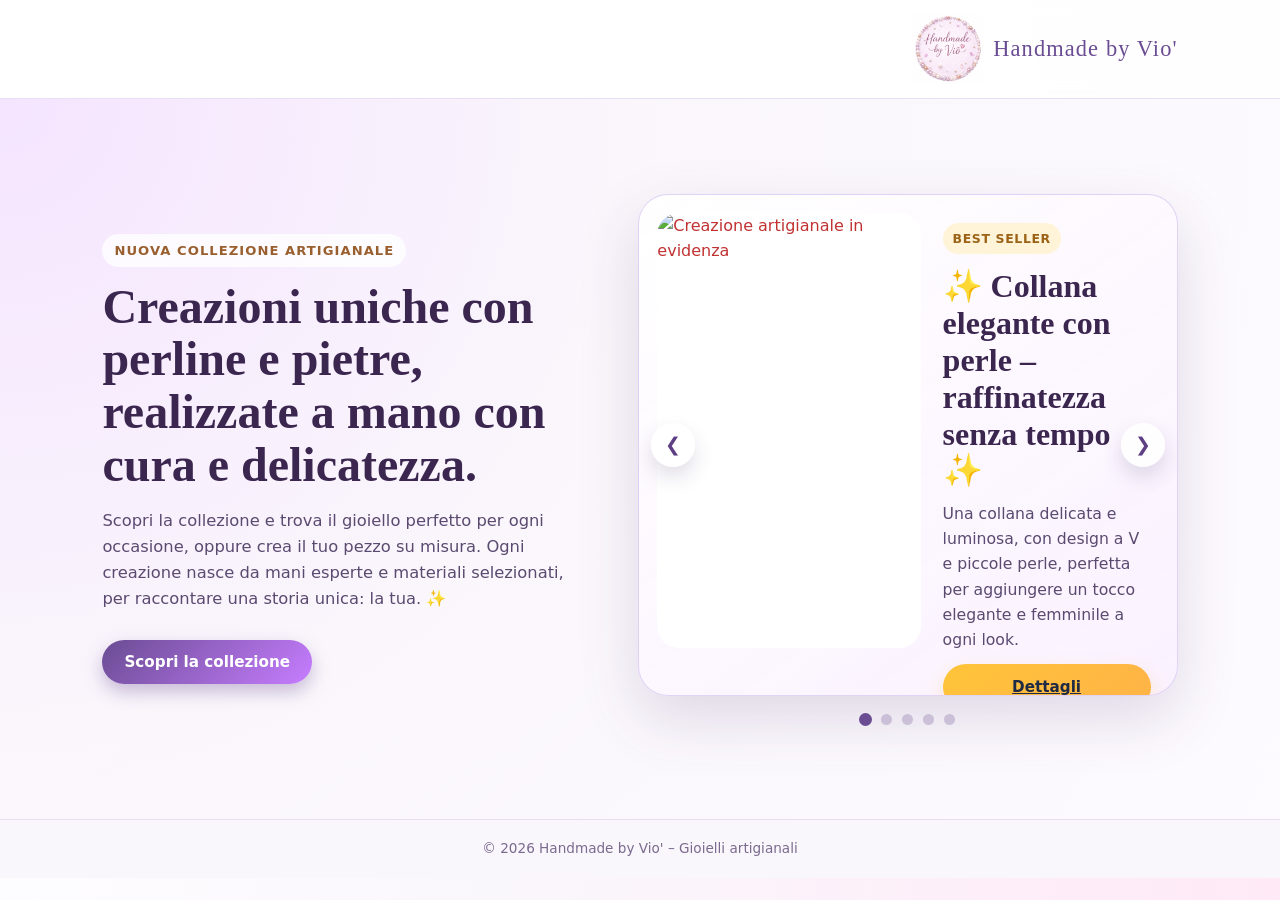
==== index.html @ b8d73b39 "Update image sources in index.html" ====
<!DOCTYPE html>
<html lang="it">
<head>
    <meta charset="UTF-8">
    <meta name="viewport" content="width=device-width, initial-scale=1.0">
    <title>Handmade by Vio'</title>
    <link rel="stylesheet" href="style.css?v=3">
</head>
<body>

<header class="main-header">
    <div class="logo"><img src="logo.jpg" alt="Logo Handmade by Vio'" class="logo-img" width="320" height="320" decoding="async">Handmade by Vio'</div>

</header>

<main>
    <section id="home" class="section hero">
        <div class="hero-content">
            <span class="hero-eyebrow">Nuova collezione artigianale</span>
            <h1>Creazioni uniche con perline e pietre, realizzate a mano con cura e delicatezza.</h1>
            <p>Scopri la collezione e trova il gioiello perfetto per ogni occasione, oppure crea il tuo pezzo su misura.
            Ogni creazione nasce da mani esperte e materiali selezionati, per raccontare una storia unica: la tua. ✨
            </p>
            <div class="hero-actions">
                <a href="iscriviti.html" class="btn-primary">Scopri la collezione</a>
            </div>
        </div>

        <div class="hero-showcase">
            <div class="carousel-window">
                <button class="carousel-arrow prev" type="button" aria-label="Foto precedente">&#10094;</button>

                <div class="carousel-track" aria-live="polite">
                    <article class="carousel-slide is-active">
                        <div class="carousel-image-wrap">
                            <img src="1.PNG.jpg" alt="Creazione artigianale in evidenza" class="carousel-image" width="900" height="900" decoding="async" fetchpriority="high">
                        </div>
                        <div class="carousel-copy">
                            <span class="carousel-tag">Best seller</span>
                            <h2>✨ Collana elegante con perle – raffinatezza senza tempo ✨</h2>
                            <p>Una collana delicata e luminosa, con design a V e piccole perle, perfetta per aggiungere un tocco elegante e femminile a ogni look.</p>
                            <a class="btn-paypal" href="https://ko-fi.com/s/4e75dc7862" target="_blank" rel="noopener noreferrer">Dettagli</a>
                        </div>
                    </article>

                    <article class="carousel-slide">
                        <div class="carousel-image-wrap">
                            <img src="[data-uri]" data-src="girasoli.jpg" alt="Dettaglio di una collezione handmade" class="carousel-image" width="900" height="588" decoding="async">
                        </div>
                        <div class="carousel-copy">
                            <span class="carousel-tag">Nuovi arrivi</span>
                            <h2>🌻Campo di girasoli🌻</h2>
                            <p>Collana fatta a mano, leggera e comoda da indossare, con colori personalizzabili per creare il tuo campo di girasoli perfetto.</p>
                            <a class="btn-paypal" href="https://ko-fi.com/s/fb41771885" target="_blank" rel="noopener noreferrer">Dettagli</a>
                        </div>
                    </article>

                    <article class="carousel-slide">
                        <div class="carousel-image-wrap">
                            <img src="[data-uri]" data-src="orecchini-rosa.jpg" alt="Vetrina handmade by Vio" class="carousel-image" width="900" height="1011" decoding="async">
                        </div>
                        <div class="carousel-copy">
                            <span class="carousel-tag">Idea regalo</span>
                            <h2>Pendenti con pietra 💖 </h2>
                            <p>Orecchini artigianali leggeri ed eleganti, con perle rosa e dettagli delicati, personalizzabili nei colori e nelle pietre.</p>
                            <a class="btn-paypal" href="https://ko-fi.com/s/811eda7bd0" target="_blank" rel="noopener noreferrer">Dettagli</a>

                        </div>
                    </article>

                    <article class="carousel-slide">
                        <div class="carousel-image-wrap">
                            <img src="[data-uri]" data-src="4.jpeg" alt="Prodotto artigianale in primo piano" class="carousel-image" width="900" height="483" decoding="async">
                        </div>
                        <div class="carousel-copy">
                            <span class="carousel-tag">Selezione</span>
                            <h2>Principessa 👸</h2>
                            <p>Una collana intrecciata a mano con piccole perle luminose, delicata ma d’impatto, personalizzabile per rispecchiare il tuo stile.</p>
                            <a class="btn-paypal" href="https://ko-fi.com/s/a9207902b9" target="_blank" rel="noopener noreferrer">Dettagli</a>
                        </div>
                    </article>

                    <article class="carousel-slide">
                        <div class="carousel-image-wrap">
                            <img src="[data-uri]" data-src="ciondolo.jpg" alt="Foto finale della collezione handmade" class="carousel-image" width="335" height="700" decoding="async">
                        </div>
                        <div class="carousel-copy">
                            <span class="carousel-tag">In evidenza</span>
                            <h2>Cuore con perle ❤️ </h2>
                            <p>Un ciondolo romantico, perfetto come regalo unico per una persona speciale.</p>
                            <a class="btn-paypal" href="https://ko-fi.com/s/1aa7f92076" target="_blank" rel="noopener noreferrer">Dettagli</a>

                        </div>
                    </article>
                </div>

                <button class="carousel-arrow next" type="button" aria-label="Foto successiva">&#10095;</button>
            </div>

            <div class="carousel-dots" aria-label="Selettore foto">
                <button class="carousel-dot is-active" type="button" aria-label="Vai alla foto 1"></button>
                <button class="carousel-dot" type="button" aria-label="Vai alla foto 2"></button>
                <button class="carousel-dot" type="button" aria-label="Vai alla foto 3"></button>
                <button class="carousel-dot" type="button" aria-label="Vai alla foto 4"></button>
                <button class="carousel-dot" type="button" aria-label="Vai alla foto 5"></button>
            </div>
        </div>
    </section>
</main>

<footer class="main-footer">
    <p>© 2026 Handmade by Vio' – Gioielli artigianali</p>
</footer>

<script src="script.js?v=3"></script>
</body>
</html>
---- style.css ----
/* RESET BASE */
.logo {
    display: flex;
    align-items: center;
    gap: 10px;
}

.logo-img {
    height: 70px;
    width: 70px;
    object-fit: contain;
}

* {
    box-sizing: border-box;
    margin: 0;
    padding: 0;
}

body {
    font-family: system-ui, -apple-system, BlinkMacSystemFont, "Segoe UI", sans-serif;
    background: radial-gradient(circle at top right, #ffe9f7, #faf7fc 50%, #ffffff);
    color: #c13131;
    line-height: 1.6;
    overflow-x: hidden;
}

body.shop-page {
    background:
        radial-gradient(circle at top left, rgba(244, 227, 255, 0.95), rgba(250, 247, 252, 0.88) 45%, rgba(253, 251, 255, 0.95)),
        linear-gradient(135deg, #fffaf7, #f8f1ff);
}

/* HEADER */
.main-header {
    position: sticky;
    top: 0;
    z-index: 100;
    display: flex;
    justify-content: space-between;
    align-items: center;
    flex-direction: row-reverse;
    padding: 14px 8%;
    background: rgba(255, 255, 255, 0.95);
    backdrop-filter: blur(10px);
    border-bottom: 1px solid #e6dff5;
}

.logo {
    font-family: "Playfair Display", serif;
    font-size: 1.4rem;
    color: #6a4c93;
    letter-spacing: 0.05em;
}

.main-nav a {
    margin-left: 20px;
    text-decoration: none;
    color: #4b3b63;
    font-weight: 500;
    font-size: 0.95rem;
    position: relative;
}

.main-nav a::after {
    content: "";
    position: absolute;
    left: 0;
    bottom: -4px;
    width: 0;
    height: 2px;
    background: #c77dff;
    transition: width 0.25s ease;
}

.main-nav a:hover::after {
    width: 100%;
}

/* SECTIONS */
.section {
    padding: 80px 8%;
}

/* HERO */
.hero {
    min-height: 80vh;
    display: grid;
    grid-template-columns: minmax(0, 0.95fr) minmax(320px, 1.05fr);
    align-items: center;
    gap: 48px;
    background:
        radial-gradient(circle at top left, rgba(244, 227, 255, 0.95), rgba(250, 247, 252, 0.88) 45%, rgba(253, 251, 255, 0.95)),
        linear-gradient(135deg, #fffaf7, #f8f1ff);
}

.hero-content {
    text-align: left;
}

.hero-eyebrow {
    display: inline-block;
    margin-bottom: 14px;
    padding: 6px 12px;
    border-radius: 999px;
    background: rgba(255, 255, 255, 0.8);
    color: #9a5f2e;
    font-size: 0.82rem;
    font-weight: 700;
    letter-spacing: 0.08em;
    text-transform: uppercase;
}

.hero-content h1 {
    font-family: "Playfair Display", serif;
    font-size: 3rem;
    margin-bottom: 16px;
    color: #3b264f;
    line-height: 1.1;
}

.hero-content p {
    max-width: 560px;
    margin: 0 0 28px;
    color: #5b4a70;
    font-size: 1.02rem;
}

.hero-actions {
    display: flex;
    flex-wrap: wrap;
    gap: 14px;
}

.hero-showcase {
    display: flex;
    flex-direction: column;
    gap: 18px;
}

.carousel-window {
    position: relative;
    min-height: 500px;
    border-radius: 30px;
    padding: 18px;
    overflow: hidden;
    background: linear-gradient(145deg, rgba(255, 255, 255, 0.96), rgba(250, 240, 255, 0.92));
    box-shadow: 0 22px 60px rgba(73, 48, 100, 0.16);
    border: 1px solid rgba(213, 195, 242, 0.7);
}

.carousel-track {
    position: relative;
    min-height: 464px;
}

.carousel-slide {
    position: absolute;
    inset: 0;
    display: grid;
    grid-template-columns: minmax(0, 1.1fr) minmax(220px, 0.9fr);
    gap: 18px;
    align-items: stretch;
    opacity: 0;
    transform: translateX(24px);
    pointer-events: none;
    transition: opacity 0.45s ease, transform 0.45s ease;
}

.carousel-slide.is-active {
    opacity: 1;
    transform: translateX(0);
    pointer-events: auto;
}

.carousel-image-wrap {
    position: relative;
    border-radius: 22px;
    overflow: hidden;
    background: #fff;
    height: clamp(320px, 34vw, 460px);
    min-height: 0;
}

.carousel-image {
    width: 100%;
    height: 100%;
    object-fit: cover;
    display: block;
}

.carousel-copy {
    display: flex;
    flex-direction: column;
    justify-content: center;
    padding: 10px 8px 10px 4px;
}

.carousel-tag {
    display: inline-block;
    align-self: flex-start;
    margin-bottom: 14px;
    padding: 6px 10px;
    border-radius: 999px;
    background: #fff3d8;
    color: #9c6317;
    font-size: 0.78rem;
    font-weight: 700;
    letter-spacing: 0.05em;
    text-transform: uppercase;
}

.carousel-copy h2 {
    font-family: "Playfair Display", serif;
    font-size: 2rem;
    line-height: 1.15;
    color: #3b264f;
    margin-bottom: 12px;
}

.carousel-copy p {
    color: #5b4a70;
    font-size: 0.98rem;
}

.carousel-arrow {
    position: absolute;
    top: 50%;
    transform: translateY(-50%);
    z-index: 2;
    width: 44px;
    height: 44px;
    border: none;
    border-radius: 50%;
    background: rgba(255, 255, 255, 0.94);
    color: #5e3f84;
    box-shadow: 0 10px 20px rgba(70, 49, 97, 0.16);
    cursor: pointer;
    font-size: 1.2rem;
}

.carousel-arrow.prev {
    left: 12px;
}

.carousel-arrow.next {
    right: 12px;
}

.carousel-dots {
    display: flex;
    justify-content: center;
    gap: 10px;
}

.carousel-dot {
    width: 11px;
    height: 11px;
    border-radius: 50%;
    border: none;
    background: rgba(106, 76, 147, 0.26);
    cursor: pointer;
    transition: transform 0.2s ease, background 0.2s ease;
}

.carousel-dot.is-active {
    background: #6a4c93;
    transform: scale(1.18);
}

.btn-primary,
.btn-secondary {
    display: inline-block;
    padding: 10px 22px;
    border-radius: 999px;
    border: none;
    cursor: pointer;
    font-weight: 600;
    font-size: 0.95rem;
    text-decoration: none;
    transition: transform 0.15s ease, box-shadow 0.15s ease, background 0.2s ease;
}

.btn-primary {
    background: linear-gradient(135deg, #6a4c93, #c77dff);
    color: #fff;
    box-shadow: 0 8px 18px rgba(106, 76, 147, 0.35);
}

.btn-primary:hover {
    transform: translateY(-1px);
    box-shadow: 0 10px 22px rgba(106, 76, 147, 0.45);
}

.btn-secondary {
    background: #fff;
    color: #6a4c93;
    border: 1px solid #d5c3f2;
}

.btn-secondary:hover {
    background: #f4ebff;
}

.btn-paypal {
    display: inline-flex;
    align-items: center;
    justify-content: center;
    width: 100%;
    margin-top: 12px;
    padding: 11px 18px;
    border: none;
    border-radius: 999px;
    background: linear-gradient(135deg, #ffc439, #ffb347);
    color: #1f2a44;
    font-weight: 700;
    font-size: 0.95rem;
    cursor: pointer;
    transition: transform 0.15s ease, box-shadow 0.15s ease;
    box-shadow: 0 10px 20px rgba(255, 196, 57, 0.3);
}

.btn-paypal:hover {
    transform: translateY(-1px);
    box-shadow: 0 14px 24px rgba(255, 196, 57, 0.36);
}

.payment-note {
    margin: 8px 4px 0;
    font-size: 0.82rem;
    line-height: 1.45;
    color: #6b5a80;
}

.paypal-setup-note {
    margin-top: 28px;
    padding: 18px 20px;
    border-radius: 20px;
    background: rgba(255, 255, 255, 0.82);
    border: 1px solid #ead7ff;
    color: #5b4a70;
    box-shadow: 0 14px 30px rgba(90, 60, 120, 0.08);
}

.paypal-setup-note h3 {
    margin-bottom: 8px;
    color: #3b264f;
    font-family: "Playfair Display", serif;
}

/* ABOUT */
.about {
    display: grid;
    grid-template-columns: minmax(0, 1.2fr) minmax(0, 1fr);
    gap: 40px;
    align-items: center;
}

.about-text h2 {
    font-family: "Playfair Display", serif;
    font-size: 2rem;
    margin-bottom: 12px;
    color: #3b264f;
}

.about-text p {
    color: #5b4a70;
}

.about-gallery {
    display: grid;
    grid-template-columns: repeat(2, 1fr);
    gap: 12px;
}

.about-img {
    background: linear-gradient(135deg, #e8d9ff, #fdfbff);
    border-radius: 16px;
    min-height: 120px;
}

/* SHOP */
.shop,
.contact {
    max-width: 100%;
    margin: 0;
    background: transparent;
}

.shop {
    padding: 0 8%;
}

.shop-header {
    max-width: 620px;
    margin-bottom: 32px;
}

.shop-title-row {
    display: flex;
    align-items: center;
    gap: 18px;
    margin-bottom: 12px;
}

.shop-title-image {
    display: block;
    width: clamp(120px, 16vw, 180px);
    aspect-ratio: 1 / 1;
    height: clamp(120px, 16vw, 180px);
    flex-shrink: 0;
    object-fit: cover;
    object-position: center 50%;
    border-radius: 50%;
    box-shadow: 0 10px 24px rgba(118, 88, 48, 0.12);
}

.shop h2 {
    font-family: "Playfair Display", serif;
    font-size: 2.3rem;
    line-height: 1.15;
    margin-bottom: 0;
    color: #3b264f;
}

.shop-subtitle {
    color: #6a5a82;
    font-size: 1rem;
    line-height: 1.7;
}

.shop-grid {
    display: grid;
    grid-template-columns: repeat(4, minmax(0, 1fr));
    gap: 12px;
    min-width: 0;
}

.product-card {
    background: #fff;
    border-radius: 18px;
    padding: 25px 20px;
    box-shadow: 0 10px 24px rgba(43, 34, 54, 0.06);
    display: flex;
    flex-direction: column;
    gap: 6px;
    width: 100%;
    max-width: 100%;/* più larga */
    min-height: auto; /* niente altezza forzata */
    min-width: 0;
    border: 1px solid rgba(106, 76, 147, 0.08);
    transition: transform 0.2s ease, box-shadow 0.2s ease;
}

.product-card:hover {
    transform: translateY(-4px);
    box-shadow: 0 16px 32px rgba(43, 34, 54, 0.1);
}


.product-card > img,
.product-img {
    width: 100%;
    height: 330px;
    display: block;
    object-fit: cover;
    object-position: center;
    background-size: cover;
    background-position: center;
    background-repeat: no-repeat;
    margin-bottom: 8px;
    border-radius: 14px;
    overflow: hidden;
}

.product-slider {
    position: relative;
    width: 100%;
    height: 330px;
    margin-bottom: 8px;
    border-radius: 14px;
    overflow: hidden;
}

.product-slider .product-img {
    margin-bottom: 0;
    display: none;
    height: 100%;
}

.product-slider .product-img.is-active {
    display: block;
}

.product-img.product-img-contain {
    object-fit: contain;
}

.product-slider-arrow {
    position: absolute;
    top: 50%;
    transform: translateY(-50%);
    z-index: 2;
    width: 40px;
    height: 40px;
    border: none;
    border-radius: 50%;
    background: rgba(255, 255, 255, 0.92);
    color: #5e3f84;
    box-shadow: 0 10px 20px rgba(70, 49, 97, 0.16);
    cursor: pointer;
    font-size: 1.15rem;
}

.product-slider-arrow.prev {
    left: 12px;
}

.product-slider-arrow.next {
    right: 12px;
}


/* QUI PUOI COLLEGARE LE TUE FOTO REALI
   sostituendo url("img/...") con i tuoi percorsi */
.img-1 { background-image: url("9.jpg"); }
.img-2 { background-image: url("img/orecchini_rosa_mappa.jpg"); }
.img-3 { background-image: url("img/collana_fiori_blu.jpg"); }
.img-4 { background-image: url("img/set_stella_blu.jpg"); }
.img-5 { background-image: url("img/orecchini_fiore_azzurro.jpg"); }
.img-6 { background-image: url("img/collana_delicata.jpg"); }

.product-card h3 {
    font-size: 1.1rem;
    line-height: 1.3;
    color: #3b264f;
    margin: 0;
    overflow-wrap: anywhere;
}

.product-desc {
    font-size: 0.95rem;
    line-height: 1.55;
    color: #6a5a82;
    margin: 0;
    flex-grow: 1;
    overflow-wrap: anywhere;
}

.product-price {
    font-weight: 700;
    font-size: 1.05rem;
    color: #6a4c93;
    margin-top: 4px;
    margin-bottom: 8px;
    overflow-wrap: anywhere;
}

.product-card .btn-paypal {
    margin-top: auto;
    text-align: center;
    min-width: 0;
}

/* CONTACT */
.contact {
    display: grid;
    grid-template-columns: minmax(0, 1.2fr) minmax(0, 1fr);
    gap: 40px;
    align-items: flex-start;
}

.contact-left h2 {
    font-family: "Playfair Display", serif;
    font-size: 2rem;
    margin-bottom: 10px;
    color: #3b264f;
}

.contact-left p {
    color: #5b4a70;
    margin-bottom: 18px;
}

.contact-form {
    background: #fff;
    border-radius: 18px;
    padding: 18px 18px 20px;
    box-shadow: 0 10px 24px rgba(43, 34, 54, 0.06);
    display: flex;
    flex-direction: column;
    gap: 10px;
}

.contact-form label {
    font-size: 0.85rem;
    font-weight: 600;
    color: #4b3b63;
}

.contact-form input,
.contact-form textarea {
    border-radius: 10px;
    border: 1px solid #d5c3f2;
    padding: 8px 10px;
    font-size: 0.9rem;
    font-family: inherit;
    outline: none;
    transition: border 0.15s ease, box-shadow 0.15s ease;
}

.contact-form input:focus,
.contact-form textarea:focus {
    border-color: #6a4c93;
    box-shadow: 0 0 0 2px rgba(199, 125, 255, 0.25);
}

.checkbox {
    display: flex;
    align-items: center;
    gap: 8px;
    font-size: 0.85rem;
    color: #5b4a70;
}

.checkbox input {
    width: 16px;
    height: 16px;
}

.form-feedback {
    font-size: 0.85rem;
    margin-top: 4px;
}

/* CONTACT RIGHT */
.contact-right h3 {
    font-family: "Playfair Display", serif;
    font-size: 1.4rem;
    margin-bottom: 10px;
    color: #3b264f;
}

.contact-list {
    list-style: none;
    margin-bottom: 14px;
}

.contact-list li {
    margin-bottom: 6px;
    color: #5b4a70;
}

.contact-list a {
    color: #6a4c93;
    text-decoration: none;
}

.contact-list a:hover {
    text-decoration: underline;
}

.contact-note {
    font-size: 0.9rem;
    color: #6a5a82;
}

/* FOOTER */
.main-footer {
    text-align: center;
    padding: 18px 8%;
    font-size: 0.85rem;
    color: #7a6a8f;
    border-top: 1px solid #e6dff5;
    background: #faf7fc;
}

/* RESPONSIVE */
@media screen and (max-width: 600px) {
    .main-header {
        gap: 12px;
    }

    .hero {
        grid-template-columns: 1fr;
        gap: 20px;
        min-height: auto;
    }

    .hero-content {
        text-align: center;
    }

    .hero-content p {
        margin-left: auto;
        margin-right: auto;
    }

    .hero-actions {
        justify-content: center;
    }

    .carousel-window {
        padding: 12px;
        min-height: 0;
        overflow: visible;
    }

    .carousel-track {
        min-height: 0;
    }

    .carousel-slide {
        position: relative;
        inset: auto;
        display: none;
        grid-template-columns: 1fr;
        gap: 12px;
    }

    .carousel-slide.is-active {
        display: grid;
    }

    .carousel-image-wrap {
        height: clamp(260px, 42vw, 360px);
        min-height: 0;
    }

    .carousel-copy {
        padding: 0;
    }

    .carousel-copy h2 {
        font-size: 1.35rem;
        margin-bottom: 8px;
    }

    .carousel-copy p {
        font-size: 0.92rem;
        margin-bottom: 10px;
    }

    .carousel-tag {
        margin-bottom: 10px;
    }

    .btn-paypal {
        margin-top: 8px;
    }
}

@media screen and (min-width: 601px) and (max-width: 768px) {
    .main-header {
        gap: 12px;
    }

    .hero {
        grid-template-columns: minmax(0, 0.9fr) minmax(280px, 1.1fr);
        gap: 24px;
        min-height: auto;
    }

    .hero-content {
        text-align: left;
    }

    .hero-content p {
        margin-left: 0;
        margin-right: 0;
    }

    .hero-actions {
        justify-content: flex-start;
    }

    .hero-showcase {
        width: 100%;
    }

    .carousel-window {
        padding: 14px;
        min-height: 0;
    }

    .carousel-track {
        min-height: 0;
    }

    .carousel-slide {
        grid-template-columns: minmax(0, 1fr) minmax(180px, 0.95fr);
        gap: 12px;
        align-items: center;
    }

    .carousel-slide.is-active {
        pointer-events: auto;
    }

    .carousel-image-wrap {
        height: clamp(240px, 30vw, 320px);
        min-height: 0;
    }

    .carousel-image {
        object-fit: cover;
    }

    .carousel-copy {
        padding: 0 4px 0 0;
    }

    .carousel-tag {
        margin-bottom: 8px;
    }

    .carousel-copy h2 {
        font-size: 1.2rem;
        margin-bottom: 8px;
    }

    .carousel-copy p {
        font-size: 0.9rem;
        margin-bottom: 8px;
    }

    .btn-paypal {
        margin-top: 6px;
        padding: 10px 14px;
    }

    .shop-grid {
        grid-template-columns: repeat(2, minmax(0, 1fr));
    }
}

@media screen and (min-width: 769px) and (max-width: 1200px) {
    .hero {
        grid-template-columns: minmax(0, 0.92fr) minmax(300px, 1.08fr);
        gap: 28px;
        min-height: auto;
    }

    .hero-content {
        text-align: left;
    }

    .hero-content p {
        margin-left: 0;
        margin-right: 0;
    }

    .hero-actions {
        justify-content: flex-start;
    }

    .hero-showcase {
        width: 100%;
    }

    .carousel-window {
        min-height: 380px;
        padding: 14px;
    }

    .carousel-track {
        min-height: 352px;
    }

    .carousel-slide {
        grid-template-columns: minmax(0, 1fr) minmax(240px, 0.95fr);
        gap: 14px;
        align-items: center;
    }

    .carousel-image-wrap {
        height: clamp(220px, 24vw, 280px);
    }

    .carousel-image {
        object-fit: contain;
        padding: 10px;
    }

    .carousel-copy {
        padding: 0 6px 0 0;
    }

    .carousel-copy h2 {
        font-size: 1.45rem;
    }

    .carousel-copy p {
        font-size: 0.94rem;
    }
}

@media screen and (min-width: 769px) and (max-width: 1200px) {
    .shop-grid {
        grid-template-columns: repeat(3, minmax(0, 1fr));
    }
}

@media screen and (max-width: 600px) {
    .main-header {
        flex-direction: column-reverse;
        gap: 10px;
        padding: 12px 16px;
    }

    .logo {
        font-size: 1.2rem;
    }

    .logo-img {
        width: 58px;
        height: 58px;
    }

    .section {
        padding: 44px 16px;
    }

    .hero {
        gap: 24px;
    }

    .hero-content h1 {
        font-size: clamp(1.85rem, 7vw, 2.15rem);
        line-height: 1.15;
    }

    .hero-content p {
        font-size: 0.96rem;
    }

    .hero-actions {
        flex-direction: column;
        align-items: stretch;
    }

    .btn-primary {
        width: 100%;
        text-align: center;
    }

    .carousel-window {
        padding: 14px;
    }

    .carousel-slide {
        gap: 16px;
    }

    .carousel-image-wrap {
        aspect-ratio: 1 / 1;
    }

    .carousel-copy h2 {
        font-size: 1.45rem;
        line-height: 1.22;
    }

    .carousel-copy p {
        font-size: 0.95rem;
        line-height: 1.6;
    }

    .carousel-arrow {
        width: 36px;
        height: 36px;
    }

    .carousel-arrow.prev {
        left: 8px;
    }

    .carousel-arrow.next {
        right: 8px;
    }

    .shop-header {
        margin-bottom: 24px;
    }

    .shop-title-row {
        gap: 14px;
        align-items: flex-start;
    }

    .shop-title-image {
        width: 110px;
        height: 110px;
    }

    .shop h2 {
        font-size: 1.9rem;
    }

    .shop-subtitle {
        font-size: 0.95rem;
    }

    .shop-grid {
        grid-template-columns: 1fr;
    }

    .product-card {
        width: 100%;
    }

    .product-img,
    .product-slider {
        height: 240px;
    }

    .product-slider-arrow {
        width: 36px;
        height: 36px;
    }
}
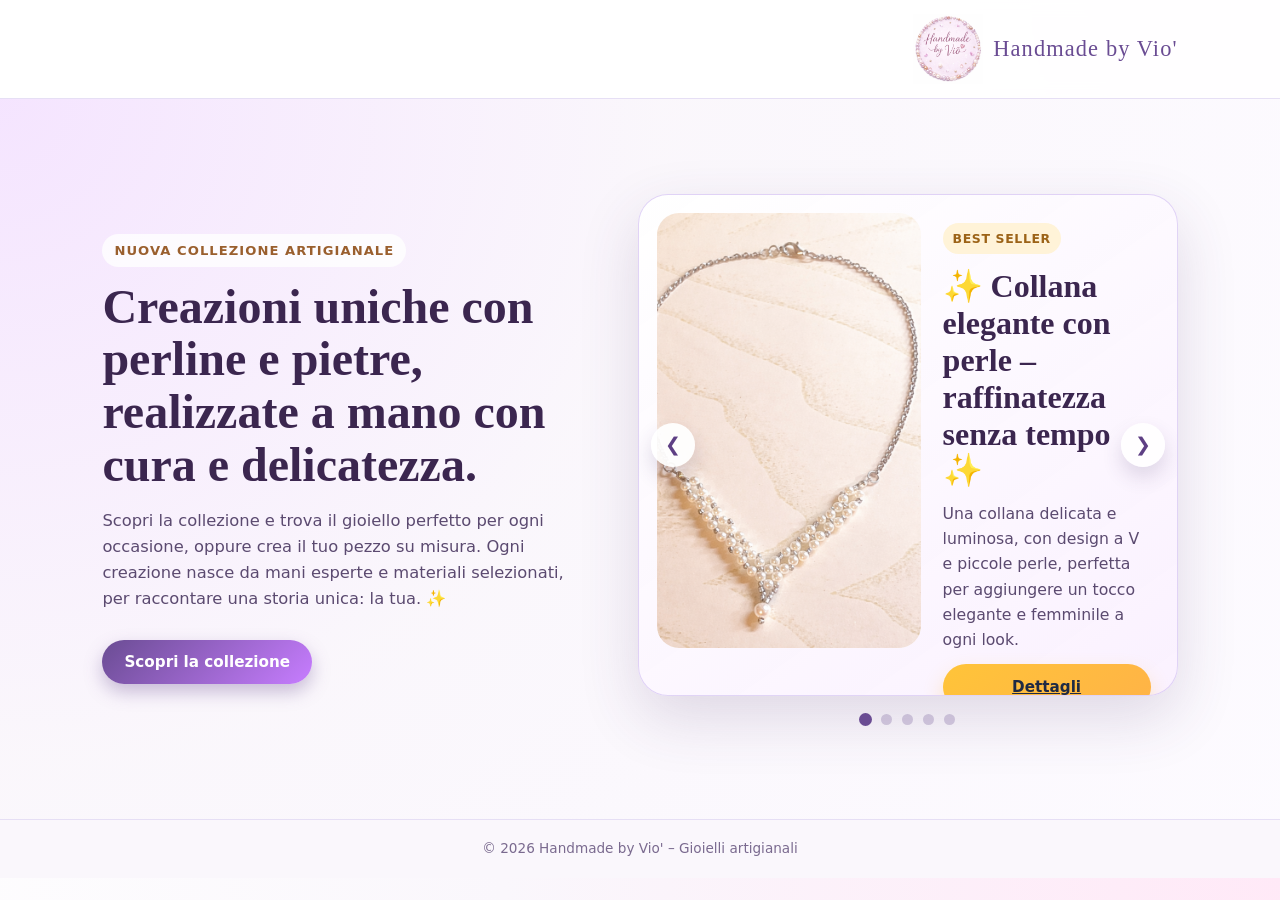
==== commit 19945985: "Update index.html" ====
--- a/index.html
+++ b/index.html
@@ -33,7 +33,7 @@
                 <div class="carousel-track" aria-live="polite">
                     <article class="carousel-slide is-active">
                         <div class="carousel-image-wrap">
-                            <img src="1.PNG.jpg" alt="Creazione artigianale in evidenza" class="carousel-image" width="900" height="900" decoding="async" fetchpriority="high">
+                            <img src="Collana_V.PNG" alt="Creazione artigianale in evidenza" class="carousel-image" width="900" height="900" decoding="async" fetchpriority="high">
                         </div>
                         <div class="carousel-copy">
                             <span class="carousel-tag">Best seller</span>
@@ -45,7 +45,7 @@
 
                     <article class="carousel-slide">
                         <div class="carousel-image-wrap">
-                            <img src="[data-uri]" data-src="girasoli.jpg" alt="Dettaglio di una collezione handmade" class="carousel-image" width="900" height="588" decoding="async">
+                            <img src="[data-uri]" data-src="Collana_girasoli.jpg" alt="Dettaglio di una collezione handmade" class="carousel-image" width="900" height="588" decoding="async">
                         </div>
                         <div class="carousel-copy">
                             <span class="carousel-tag">Nuovi arrivi</span>
@@ -57,7 +57,7 @@
 
                     <article class="carousel-slide">
                         <div class="carousel-image-wrap">
-                            <img src="[data-uri]" data-src="orecchini-rosa.jpg" alt="Vetrina handmade by Vio" class="carousel-image" width="900" height="1011" decoding="async">
+                            <img src="[data-uri]" data-src="Orecchini_pietre_rosa.jpg" alt="Vetrina handmade by Vio" class="carousel-image" width="900" height="1011" decoding="async">
                         </div>
                         <div class="carousel-copy">
                             <span class="carousel-tag">Idea regalo</span>
@@ -70,7 +70,7 @@
 
                     <article class="carousel-slide">
                         <div class="carousel-image-wrap">
-                            <img src="[data-uri]" data-src="4.jpeg" alt="Prodotto artigianale in primo piano" class="carousel-image" width="900" height="483" decoding="async">
+                            <img src="[data-uri]" data-src="Collana_principessa_indossata.jpeg" alt="Prodotto artigianale in primo piano" class="carousel-image" width="900" height="483" decoding="async">
                         </div>
                         <div class="carousel-copy">
                             <span class="carousel-tag">Selezione</span>
@@ -82,7 +82,7 @@
 
                     <article class="carousel-slide">
                         <div class="carousel-image-wrap">
-                            <img src="[data-uri]" data-src="ciondolo.jpg" alt="Foto finale della collezione handmade" class="carousel-image" width="335" height="700" decoding="async">
+                            <img src="[data-uri]" data-src="ciondolo_cuore_perle.jpg" alt="Foto finale della collezione handmade" class="carousel-image" width="335" height="700" decoding="async">
                         </div>
                         <div class="carousel-copy">
                             <span class="carousel-tag">In evidenza</span>
